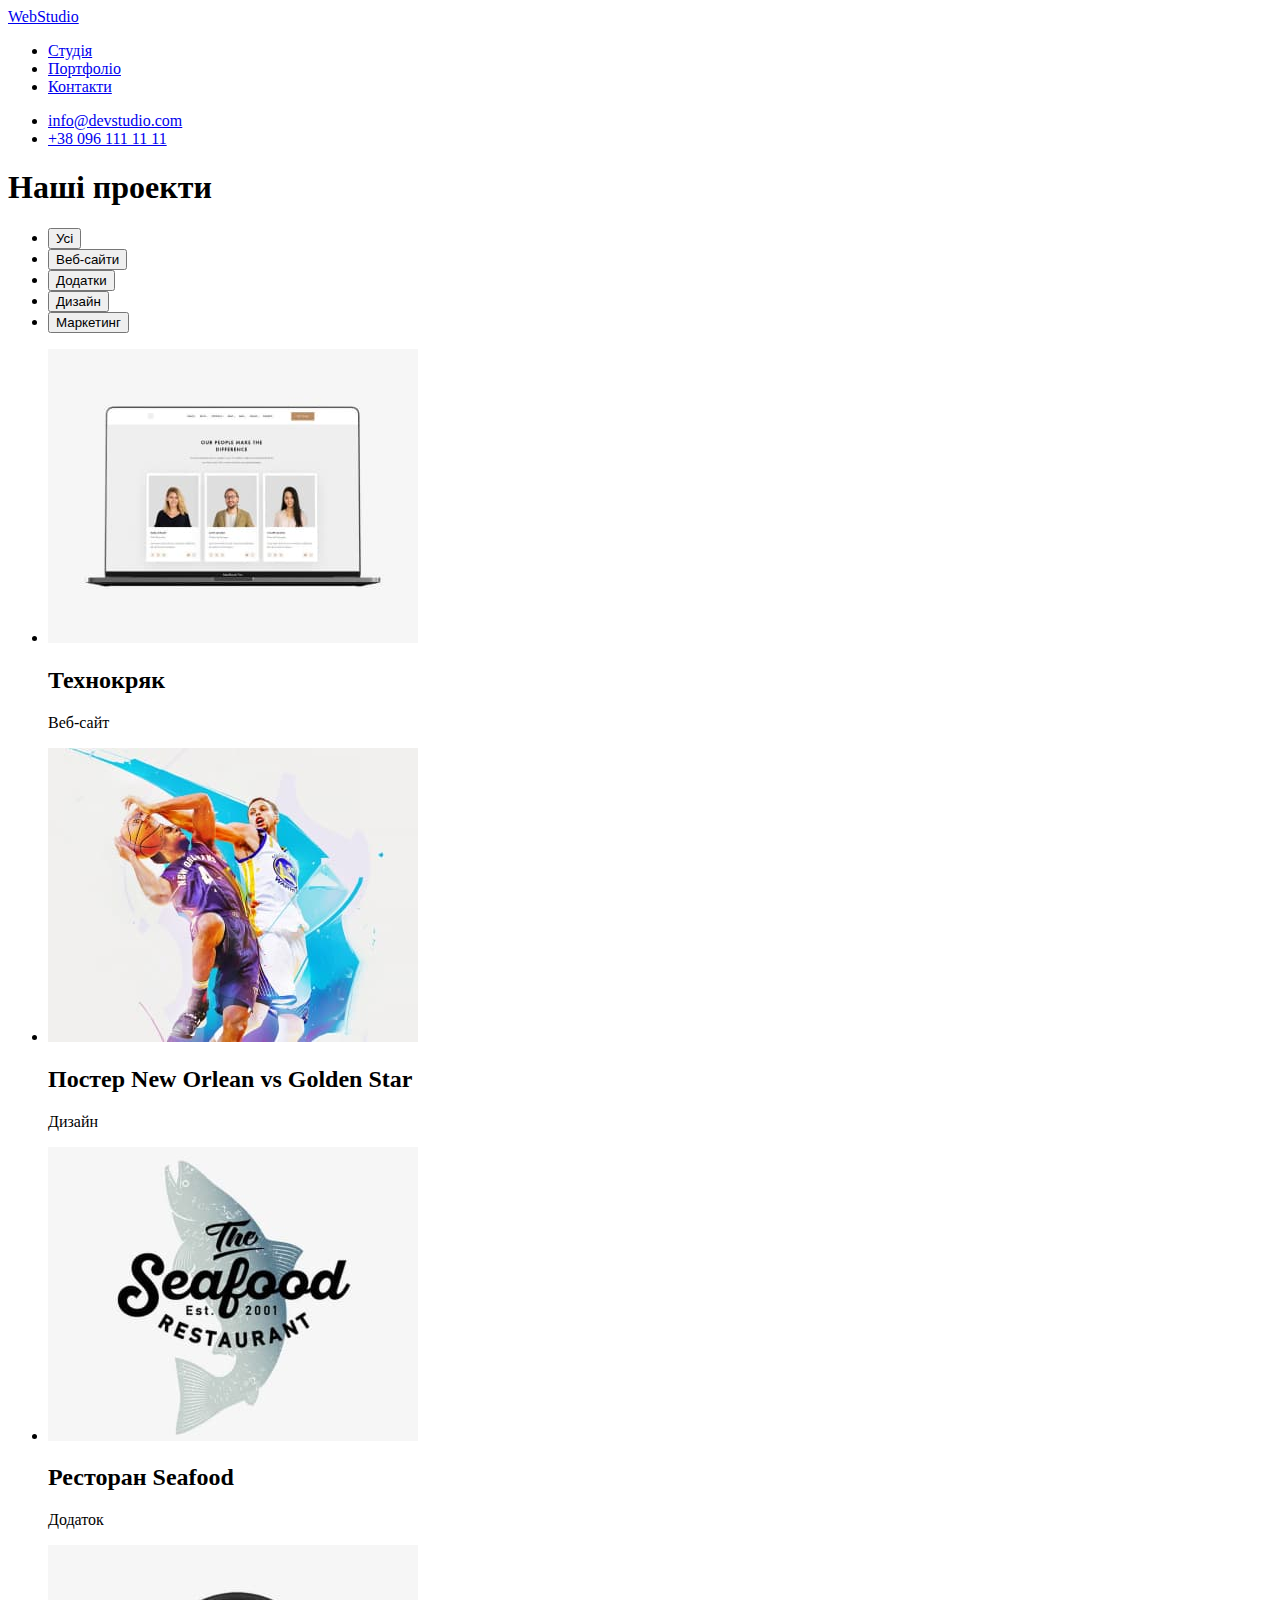
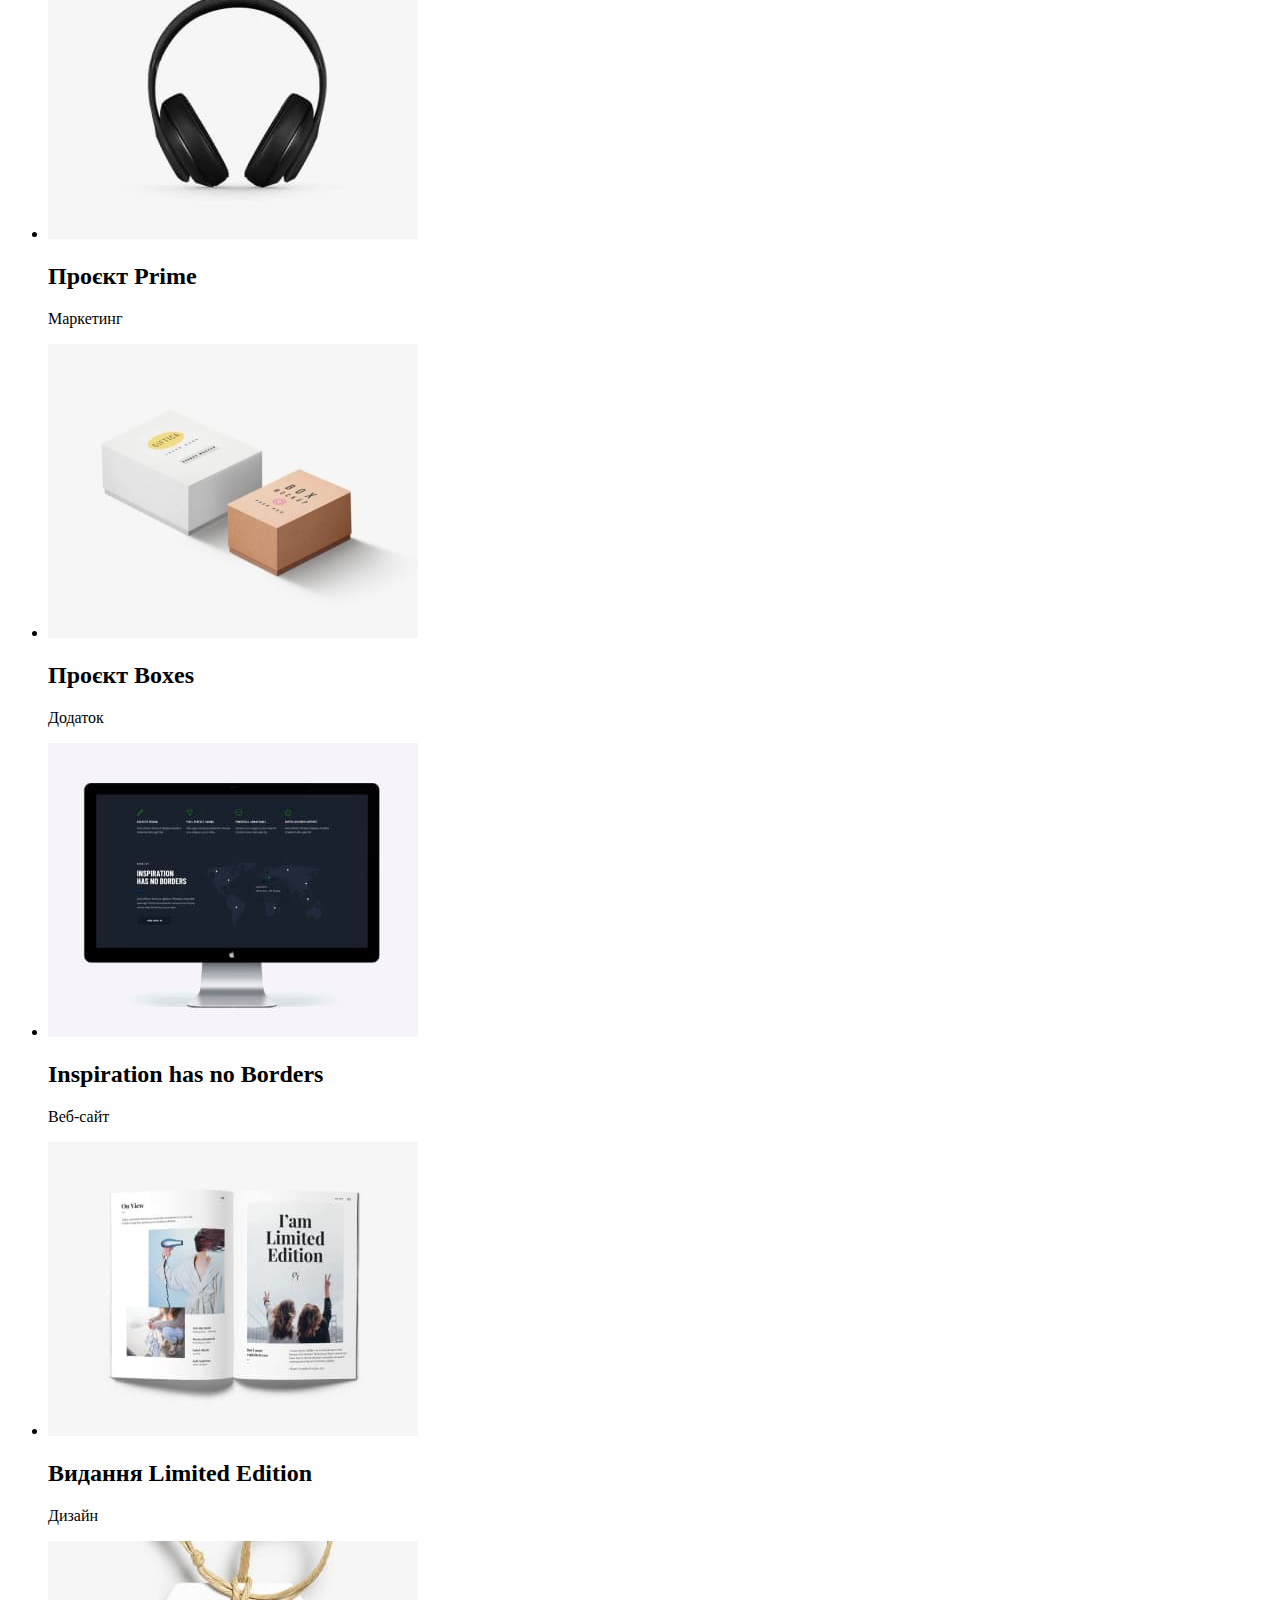
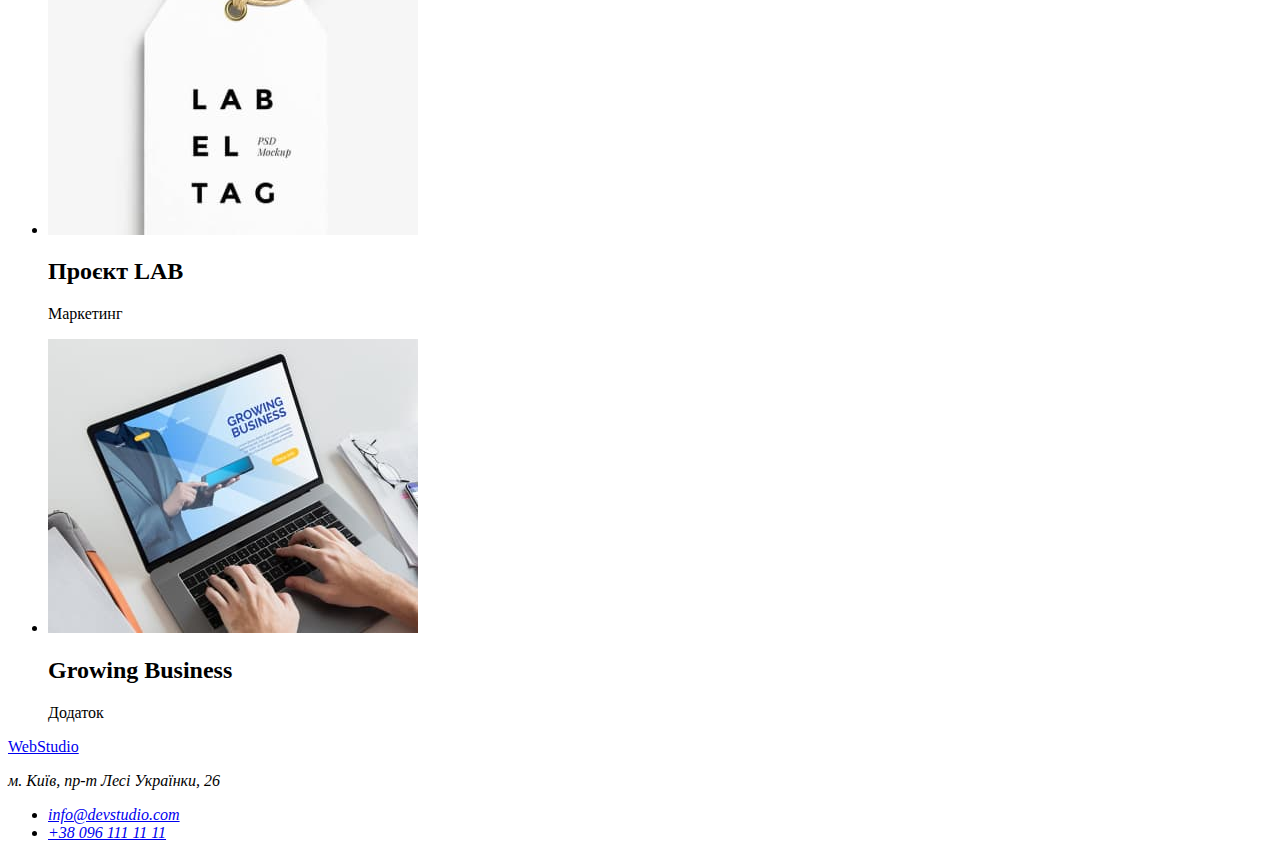
==== portfolio.html @ 691289c3 "html" ====
<!DOCTYPE html>
<html lang="uk">
  <head>
    <meta charset="UTF-8" />
    <meta http-equiv="X-UA-Compatible" content="IE=edge" />
    <meta name="viewport" content="width=device-width, initial-scale=1.0" />
    <link rel="stylesheet" href="./css/styles.css" />
    <title>Портфоліо</title>
  </head>
  <body>
    <header>
      <a href="./">WebStudio</a>
      <nav>
        <ul>
          <li><a href="./">Студія</a></li>
          <li><a href="./portfolio.html">Портфоліо</a></li>
          <li><a href="#">Контакти</a></li>
        </ul>
      </nav>
      <ul>
        <li><a href="mailto:info@devstudio.com">info@devstudio.com</a></li>
        <li><a href="tel:+380961111111">+38 096 111 11 11</a></li>
      </ul>
    </header>

    <main>
      <section>
        <h1 class="hidden">Наші проекти</h1>
        <!-- Список кнопок -->
        <ul>
          <li><button type="button">Усі</button></li>
          <li><button type="button">Веб-сайти</button></li>
          <li><button type="button">Додатки</button></li>
          <li><button type="button">Дизайн</button></li>
          <li><button type="button">Маркетинг</button></li>
        </ul>

        <!-- Список проектів -->
        <ul>
          <li>
            <img src="./images/project-1.jpg" alt="Веб-сайт технокряк" />
            <h2>Технокряк</h2>
            <p>Веб-сайт</p>
          </li>
          <li>
            <img src="./images/project-2.jpg" alt="Дизайн постера" />
            <h2>Постер New Orlean vs Golden Star</h2>
            <p>Дизайн</p>
          </li>
          <li>
            <img src="./images/project-3.jpg" alt="Додаток ресторану" />
            <h2>Ресторан Seafood</h2>
            <p>Додаток</p>
          </li>
          <li>
            <img src="./images/project-4.jpg" alt="Проєкт Prime" />
            <h2>Проєкт Prime</h2>
            <p>Маркетинг</p>
          </li>
          <li>
            <img src="./images/project-5.jpg" alt="Проєкт Boxes" />
            <h2>Проєкт Boxes</h2>
            <p>Додаток</p>
          </li>
          <li>
            <img src="./images/project-6.jpg" alt="Веб-сайт" />
            <h2>Inspiration has no Borders</h2>
            <p>Веб-сайт</p>
          </li>
          <li>
            <img src="./images/project-7.jpg" alt="Дизайн" />
            <h2>Видання Limited Edition</h2>
            <p>Дизайн</p>
          </li>
          <li>
            <img src="./images/project-8.jpg" alt="Проєкт LAB" />
            <h2>Проєкт LAB</h2>
            <p>Маркетинг</p>
          </li>
          <li>
            <img src="./images/project-9.jpg" alt="Додаток" />
            <h2>Growing Business</h2>
            <p>Додаток</p>
          </li>
        </ul>
      </section>
    </main>

    <footer>
      <a href="./index.html">WebStudio</a>
      <address>
        <p>м. Київ, пр-т Лесі Українки, 26</p>
        <ul>
          <li><a href="mailto:info@devstudio.com">info@devstudio.com</a></li>
          <li><a href="tel:+380961111111">+38 096 111 11 11</a></li>
        </ul>
      </address>
    </footer>
  </body>
</html>
---- css/styles.css ----

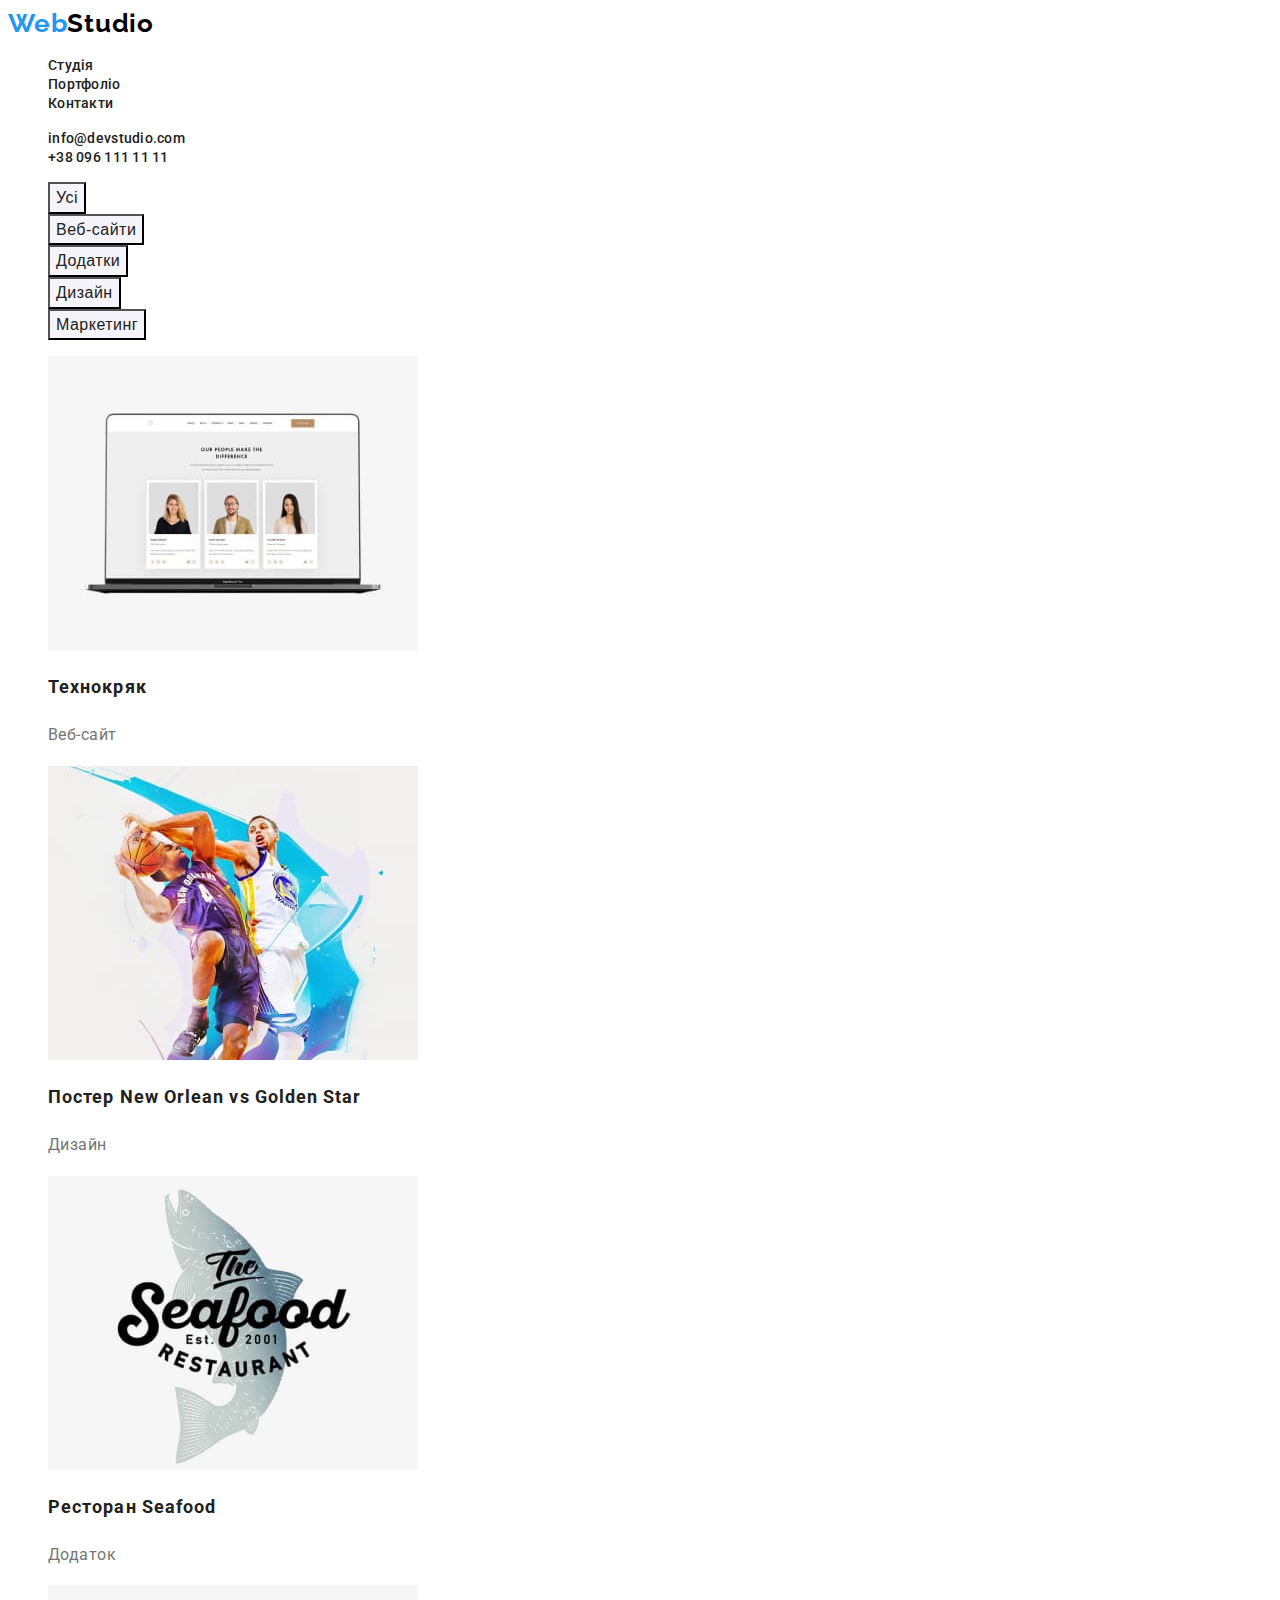
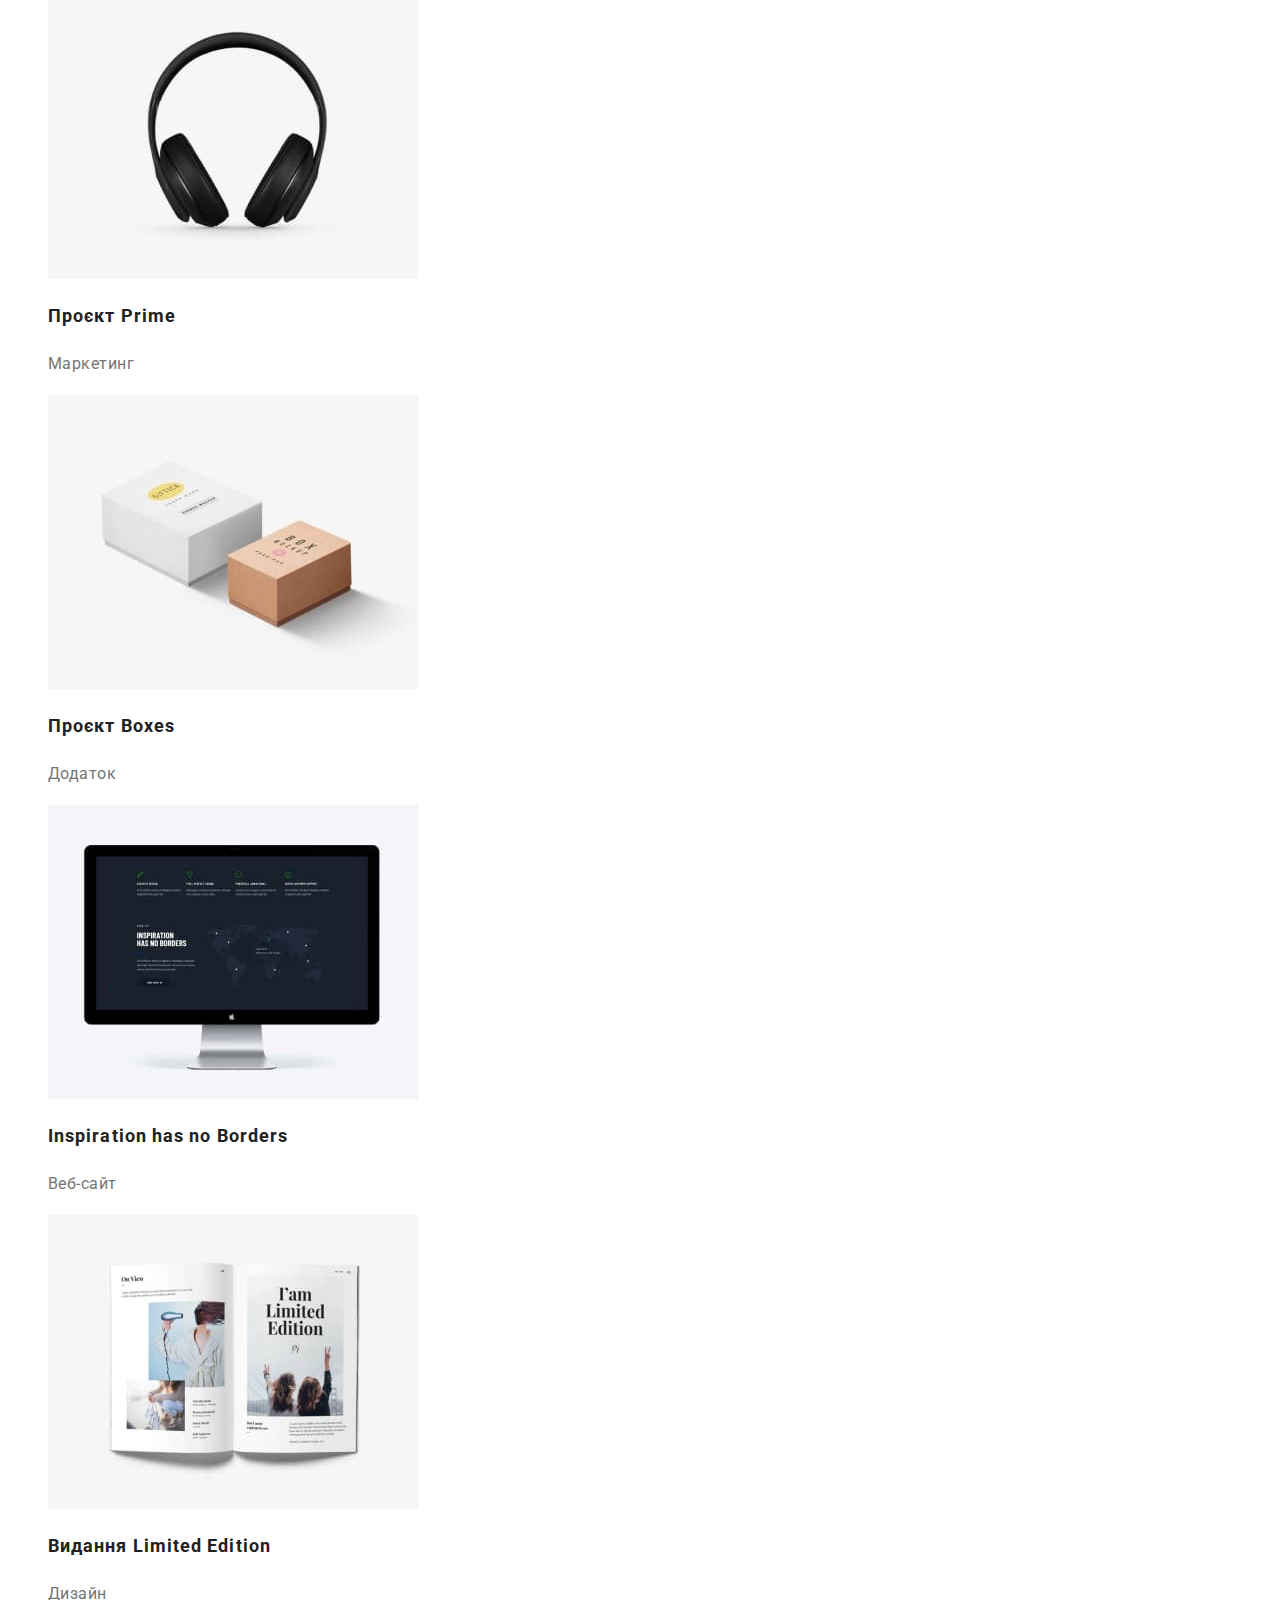
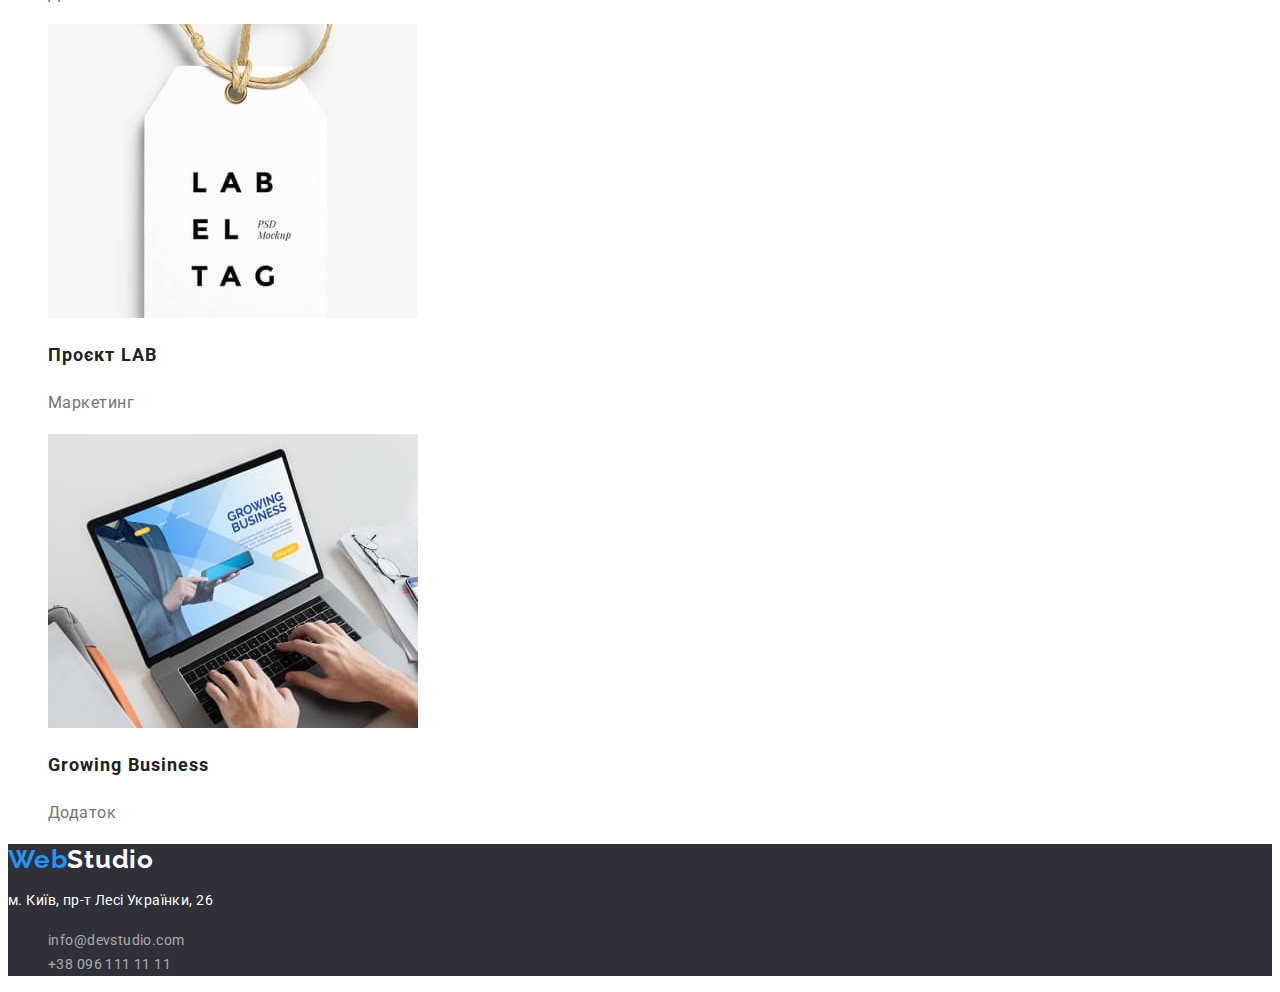
==== commit e9b4c608: "hw-02" ====
--- a/portfolio.html
+++ b/portfolio.html
@@ -4,95 +4,101 @@
     <meta charset="UTF-8" />
     <meta http-equiv="X-UA-Compatible" content="IE=edge" />
     <meta name="viewport" content="width=device-width, initial-scale=1.0" />
-    <link rel="stylesheet" href="./css/styles.css" />
+    <link rel="preconnect" href="https://fonts.googleapis.com" />
+    <link rel="preconnect" href="https://fonts.gstatic.com" crossorigin />
+    <link
+      href="https://fonts.googleapis.com/css2?family=Raleway:wght@700&family=Roboto:wght@400;500;700;900&display=swap"
+      rel="stylesheet"
+    />
+   <link rel="stylesheet" href="/css/styles.css">
     <title>Портфоліо</title>
   </head>
   <body>
-    <header>
-      <a href="./">WebStudio</a>
+     <header class="header">
+      <a href="./" class="logo"><span class="logo-color">Web</span>Studio</a>
       <nav>
-        <ul>
-          <li><a href="./">Студія</a></li>
-          <li><a href="./portfolio.html">Портфоліо</a></li>
-          <li><a href="#">Контакти</a></li>
+        <ul class="header-list list">
+          <li class="header-list-item"><a href="./" class="header-list-link">Студія</a></li>
+          <li class="header-list-item"><a href="./portfolio.html" class="header-list-link">Портфоліо</a></li>
+          <li class="header-list-item"><a href="#" class="header-list-link">Контакти</a></li>
         </ul>
       </nav>
-      <ul>
-        <li><a href="mailto:info@devstudio.com">info@devstudio.com</a></li>
-        <li><a href="tel:+380961111111">+38 096 111 11 11</a></li>
+      <ul class="header-list list">
+        <li class="contact-list-item"><a href="mailto:info@devstudio.com" class="contact-item">info@devstudio.com</a></li>
+        <li class="contact-list-item"><a href="tel:+380961111111" class="contact-item">+38 096 111 11 11</a></li>
       </ul>
     </header>
 
     <main>
-      <section>
-        <h1 class="hidden">Наші проекти</h1>
+      <section class="portfolio">
+        <h1 hidden>Наші проекти</h1>
         <!-- Список кнопок -->
-        <ul>
-          <li><button type="button">Усі</button></li>
-          <li><button type="button">Веб-сайти</button></li>
-          <li><button type="button">Додатки</button></li>
-          <li><button type="button">Дизайн</button></li>
-          <li><button type="button">Маркетинг</button></li>
+        <ul class="btn-list list">
+          <li class="btn-list-item"><button type="button" class="btn-btn">Усі</button></li>
+          <li class="btn-list-item"><button type="button" class="btn-btn">Веб-сайти</button></li>
+          <li class="btn-list-item"><button type="button" class="btn-btn">Додатки</button></li>
+          <li class="btn-list-item"><button type="button" class="btn-btn">Дизайн</button></li>
+          <li class="btn-list-item"><button type="button" class="btn-btn">Маркетинг</button></li>
         </ul>
 
         <!-- Список проектів -->
-        <ul>
-          <li>
-            <img src="./images/project-1.jpg" alt="Веб-сайт технокряк" />
-            <h2>Технокряк</h2>
-            <p>Веб-сайт</p>
+        <ul class="post-list list">
+          <li class="post-list-item">
+            <img src="./images/project-1.jpg" alt="Веб-сайт технокряк" width="370px" height="294px"/>
+            <h2 class="post-list-title">Технокряк</h2>
+            <p class="post-list-text">Веб-сайт</p>
           </li>
-          <li>
-            <img src="./images/project-2.jpg" alt="Дизайн постера" />
-            <h2>Постер New Orlean vs Golden Star</h2>
-            <p>Дизайн</p>
+          <li class="post-list-item">
+            <img src="./images/project-2.jpg" alt="Дизайн постера" width="370px" height="294px" />
+            <h2 class="post-list-title">Постер New Orlean vs Golden Star</h2>
+            <p class="post-list-text">Дизайн</p>
           </li>
-          <li>
-            <img src="./images/project-3.jpg" alt="Додаток ресторану" />
-            <h2>Ресторан Seafood</h2>
-            <p>Додаток</p>
+          <li class="post-list-item">
+            <img src="./images/project-3.jpg" alt="Додаток ресторану" width="370px" height="294px"/>
+            <h2 class="post-list-title">Ресторан Seafood</h2>
+            <p class="post-list-text">Додаток</p>
           </li>
-          <li>
-            <img src="./images/project-4.jpg" alt="Проєкт Prime" />
-            <h2>Проєкт Prime</h2>
-            <p>Маркетинг</p>
+          <li class="post-list-item">
+            <img src="./images/project-4.jpg" alt="Проєкт Prime" width="370px" height="294px"/>
+            <h2 class="post-list-title">Проєкт Prime</h2>
+            <p class="post-list-text">Маркетинг</p>
           </li>
-          <li>
-            <img src="./images/project-5.jpg" alt="Проєкт Boxes" />
-            <h2>Проєкт Boxes</h2>
-            <p>Додаток</p>
+          <li class="post-list-item">
+            <img src="./images/project-5.jpg" alt="Проєкт Boxes" width="370px" height="294px"/>
+            <h2 class="post-list-title">Проєкт Boxes</h2>
+            <p class="post-list-text">Додаток</p>
           </li>
-          <li>
-            <img src="./images/project-6.jpg" alt="Веб-сайт" />
-            <h2>Inspiration has no Borders</h2>
-            <p>Веб-сайт</p>
+          <li class="post-list-item">
+            <img src="./images/project-6.jpg" alt="Веб-сайт" width="370px" height="294px"/>
+            <h2 class="post-list-title">Inspiration has no Borders</h2>
+            <p class="post-list-text">Веб-сайт</p>
           </li>
-          <li>
-            <img src="./images/project-7.jpg" alt="Дизайн" />
-            <h2>Видання Limited Edition</h2>
-            <p>Дизайн</p>
+          <li class="post-list-item">
+            <img src="./images/project-7.jpg" alt="Дизайн" width="370px" height="294px"/>
+            <h2 class="post-list-title">Видання Limited Edition</h2>
+            <p class="post-list-text">Дизайн</p>
           </li>
-          <li>
-            <img src="./images/project-8.jpg" alt="Проєкт LAB" />
-            <h2>Проєкт LAB</h2>
-            <p>Маркетинг</p>
+          <li class="post-list-item">
+            <img src="./images/project-8.jpg" alt="Проєкт LAB" width="370px" height="294px"/>
+            <h2 class="post-list-title">Проєкт LAB</h2>
+            <p class="post-list-text">Маркетинг</p>
           </li>
-          <li>
-            <img src="./images/project-9.jpg" alt="Додаток" />
-            <h2>Growing Business</h2>
-            <p>Додаток</p>
+          <li class="post-list-item">
+            <img src="./images/project-9.jpg" alt="Додаток" width="370px" height="294px"/>
+            <h2 class="post-list-title">Growing Business</h2>
+            <p class="post-list-text">Додаток</p>
           </li>
         </ul>
       </section>
     </main>
 
-    <footer>
-      <a href="./index.html">WebStudio</a>
-      <address>
-        <p>м. Київ, пр-т Лесі Українки, 26</p>
-        <ul>
-          <li><a href="mailto:info@devstudio.com">info@devstudio.com</a></li>
-          <li><a href="tel:+380961111111">+38 096 111 11 11</a></li>
+   <footer class="footer">
+      <a href="./" class="logo"><span class="logo-color">Web</span>Studio</a>
+      <address class="address">
+        <p class="address-text">м. Київ, пр-т Лесі Українки, 26</p>
+        <ul class=" address-list list">
+          <li class="address-list-item"><a href="mailto:info@devstudio.com" class="address-list-link">info@devstudio.com</a></li>
+          <li class="address-list-item"><a href="tel:+380961111111" class="address-list-link">+38 096 111 11 11</a></li>
         </ul>
       </address>
     </footer>
--- a/css/styles.css
+++ b/css/styles.css
@@ -1 +1,254 @@
-
+:root {
+  --accent-color: #2196f3;
+  --primery-text-color:#212121;
+  --secondary-text-color: #757575;
+  --text-color:#000000;
+  --title-white-color: #ffffff;
+  --background-primary-color:#FFFFFF;
+  --background-secondary-color:#2F303A;
+  --background-tertiary-color:#F5F4FA;
+}
+
+body {
+  font-family: "Roboto", sans-serif;
+  background-color: var(--background-primary-color);
+  
+}
+
+
+.list {
+  list-style: none;
+}
+
+/* ___________________HEADER_________________ */
+
+.header {
+  text-decoration: none;
+}
+
+.logo {
+  font-family: "Raleway";
+  font-weight: 700;
+  font-size: 26px;
+  line-height: 1.2;
+  letter-spacing: 0.03em;
+  color: var(--text-color);
+  text-decoration: inherit;
+}
+.logo-color {
+  color: var(--accent-color);
+}
+.header-list {
+}
+.header-list-item {
+}
+
+.header-list-link,
+.contact-item {
+  font-weight: 500;
+  font-size: 14px;
+  line-height: 1.14;
+  letter-spacing: 0.02em;
+  color: var(--primery-text-color); 
+  text-decoration: inherit;
+}
+
+.header-list .header-list-link:hover,
+.header-list .header-list-link:focus {
+  color: var(--accent-color);
+}
+
+.contact-list {
+}
+.contact-list-item {
+}
+
+.contact-item:hover,
+.contact-item:focus {
+  color: var(--accent-color);
+}
+
+
+/* ___________________HERO_______________________ */
+
+.hero {
+    background-color: var(--background-secondary-color);
+}
+.hero-title {
+    font-style: normal;
+font-weight: 900;
+font-size: 44px;
+line-height: 1.4;
+text-align: center;
+letter-spacing: 0.06em;
+text-transform: uppercase;
+color: var(--title-white-color);
+}
+.hero-btn {
+font-weight: 700;
+font-size: 16px;
+line-height: 1.8;
+display: flex;
+align-items: center;
+text-align: center;
+letter-spacing: 0.06em;
+cursor: pointer;
+color: var(--title-white-color);
+background-color: var(--accent-color);
+}
+
+
+/* __________________BENEFITS_________________ */
+
+
+.benefits {
+}
+.benefits-list {
+}
+
+.benefits-list-item {
+}
+.benefits-title {
+font-size: 14px;
+line-height: 1.1;
+letter-spacing: 0.03em;
+text-transform: uppercase;
+color: var(--primery-text-color);
+}
+.benefits-text {
+font-size: 14px;
+line-height: 1.7;
+letter-spacing: 0.03em;
+color: var(--secondary-text-color);
+}
+
+
+
+/* _______________________WORK___________________ */
+
+.work-title{
+
+font-size: 36px;
+line-height: 1.2;
+text-align: center;
+letter-spacing: 0.03em;
+color: var(--primery-text-color);
+}
+
+
+/* ___________________TEAM__________________ */
+
+.team {
+    background-color:var(--background-tertiary-color);
+}
+.team-title {
+font-size: 36px;
+line-height: 1.2;
+text-align: center;
+letter-spacing: 0.03em;
+color: var(--primery-text-color);
+}
+
+.team-list {
+}
+.list {
+}
+.team-list-item {
+}
+.member-title {
+    font-weight: 500;
+font-size: 16px;
+line-height: 1.2;
+letter-spacing: 0.03em;
+color: var(--primery-text-color);
+}
+.team-list-text {
+    font-size: 16px;
+line-height: 1.2;
+letter-spacing: 0.03em;
+color: var(--secondary-text-color);
+}
+
+/* ____________FOOTER________________ */
+
+.footer .logo{
+    color: var(--title-white-color);
+}
+
+.footer {
+    background-color: var(--background-secondary-color);
+}
+
+.address {
+    font-style: normal;
+}
+.address-text {
+font-size: 14px;
+line-height: 1.7;
+letter-spacing: 0.03em;
+color: var(--title-white-color);
+
+}
+.address-list {
+    
+}
+.list {
+}
+.address-list-item {
+    
+}
+.address-list-link {
+font-size: 14px;
+line-height: 1.7;
+letter-spacing: 0.03em;
+color: rgba(255, 255, 255, 0.6);
+text-decoration: none;
+}
+
+
+
+
+
+/* _____________________PORTFOLIO________________ */
+
+.portfolio {
+}
+.btn-list {
+}
+.list {
+}
+.btn-list-item {
+}
+.btn-btn {
+font-weight: 500;
+font-size: 16px;
+line-height: 1.6;
+text-align: center;
+letter-spacing: 0.03em;
+color: var(--primery-text-color);
+background: var(--background-tertiary-color);
+cursor: pointer;
+}
+
+.btn-btn:hover,
+.btn-btn:focus {
+    background-color: var(--accent-color);
+    color: var(--title-white-color);
+}
+
+.post-list {
+}
+.post-list-item {
+}
+.post-list-title {
+font-size: 18px;
+line-height: 2;
+letter-spacing: 0.06em;
+color: var(--primery-text-color);
+}
+.post-list-text {
+    font-size: 16px;
+line-height: 1.8;
+letter-spacing: 0.03em;
+color: var(--secondary-text-color);
+}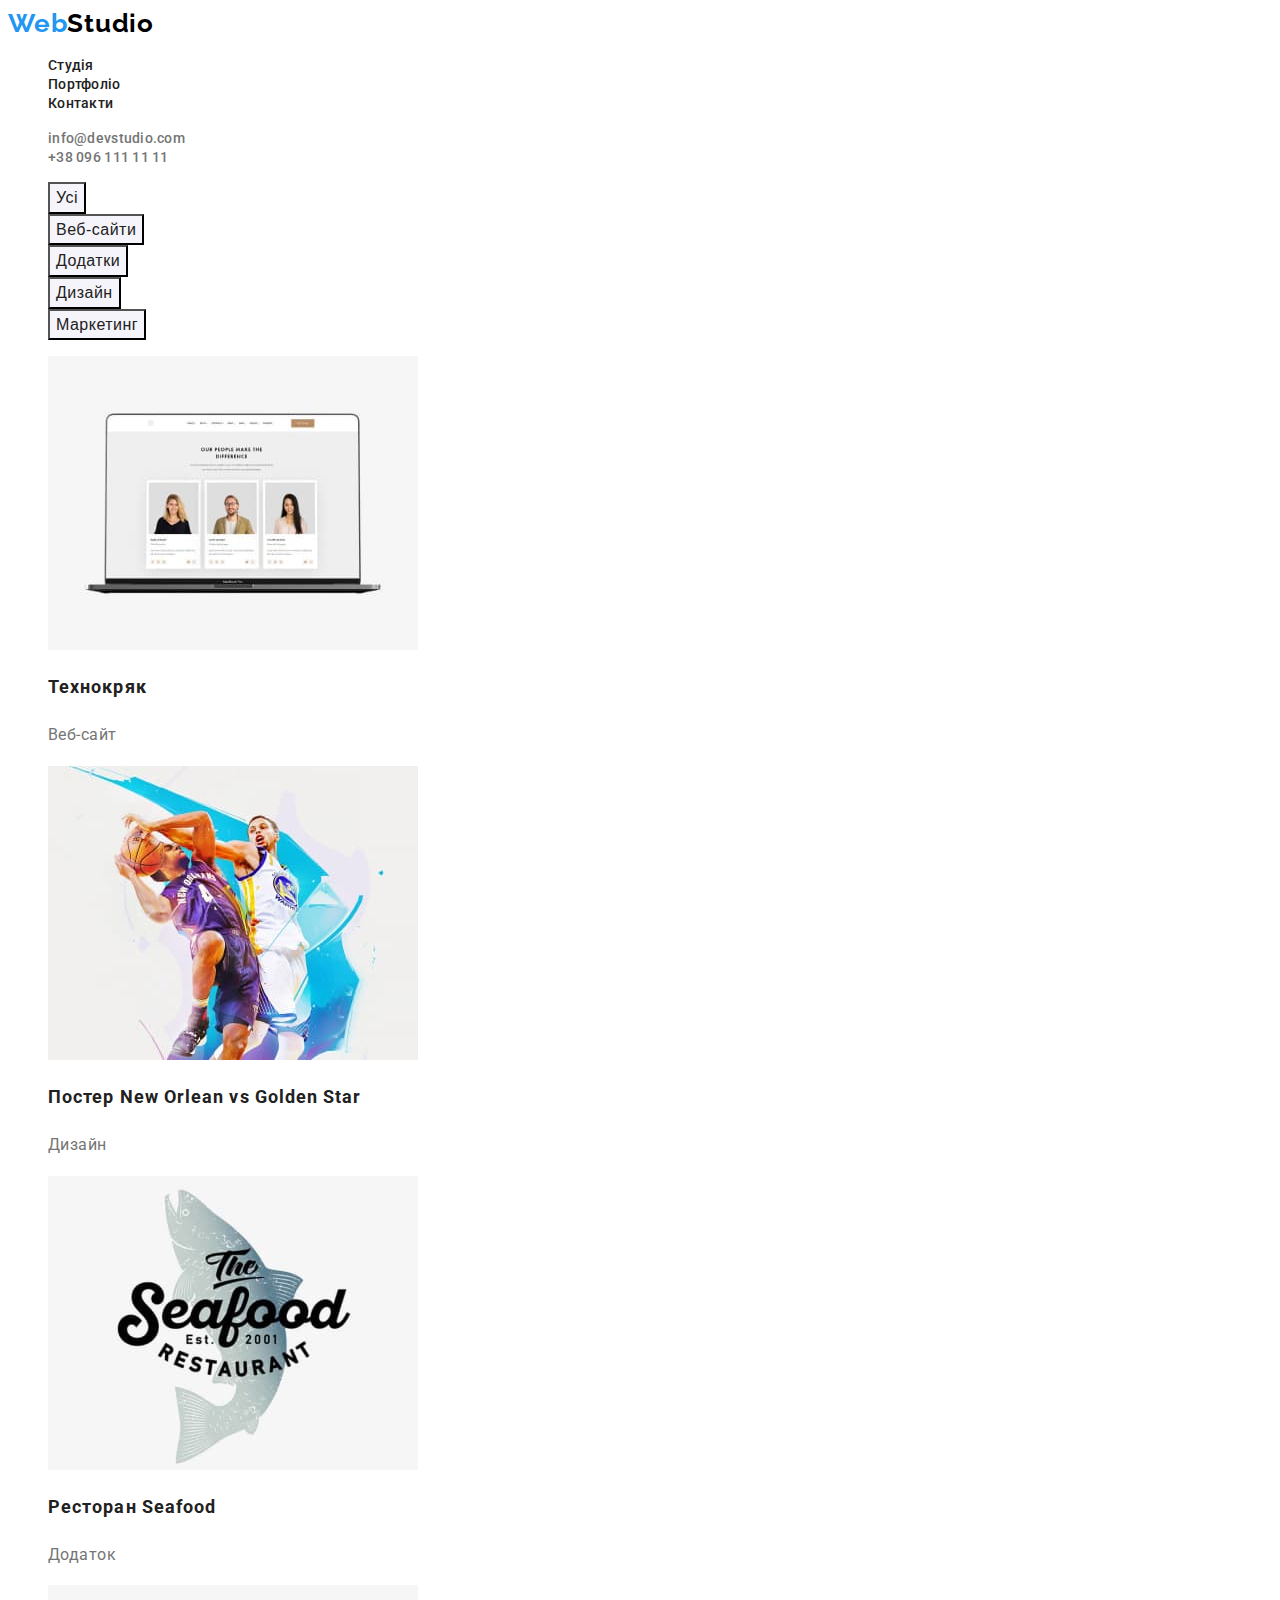
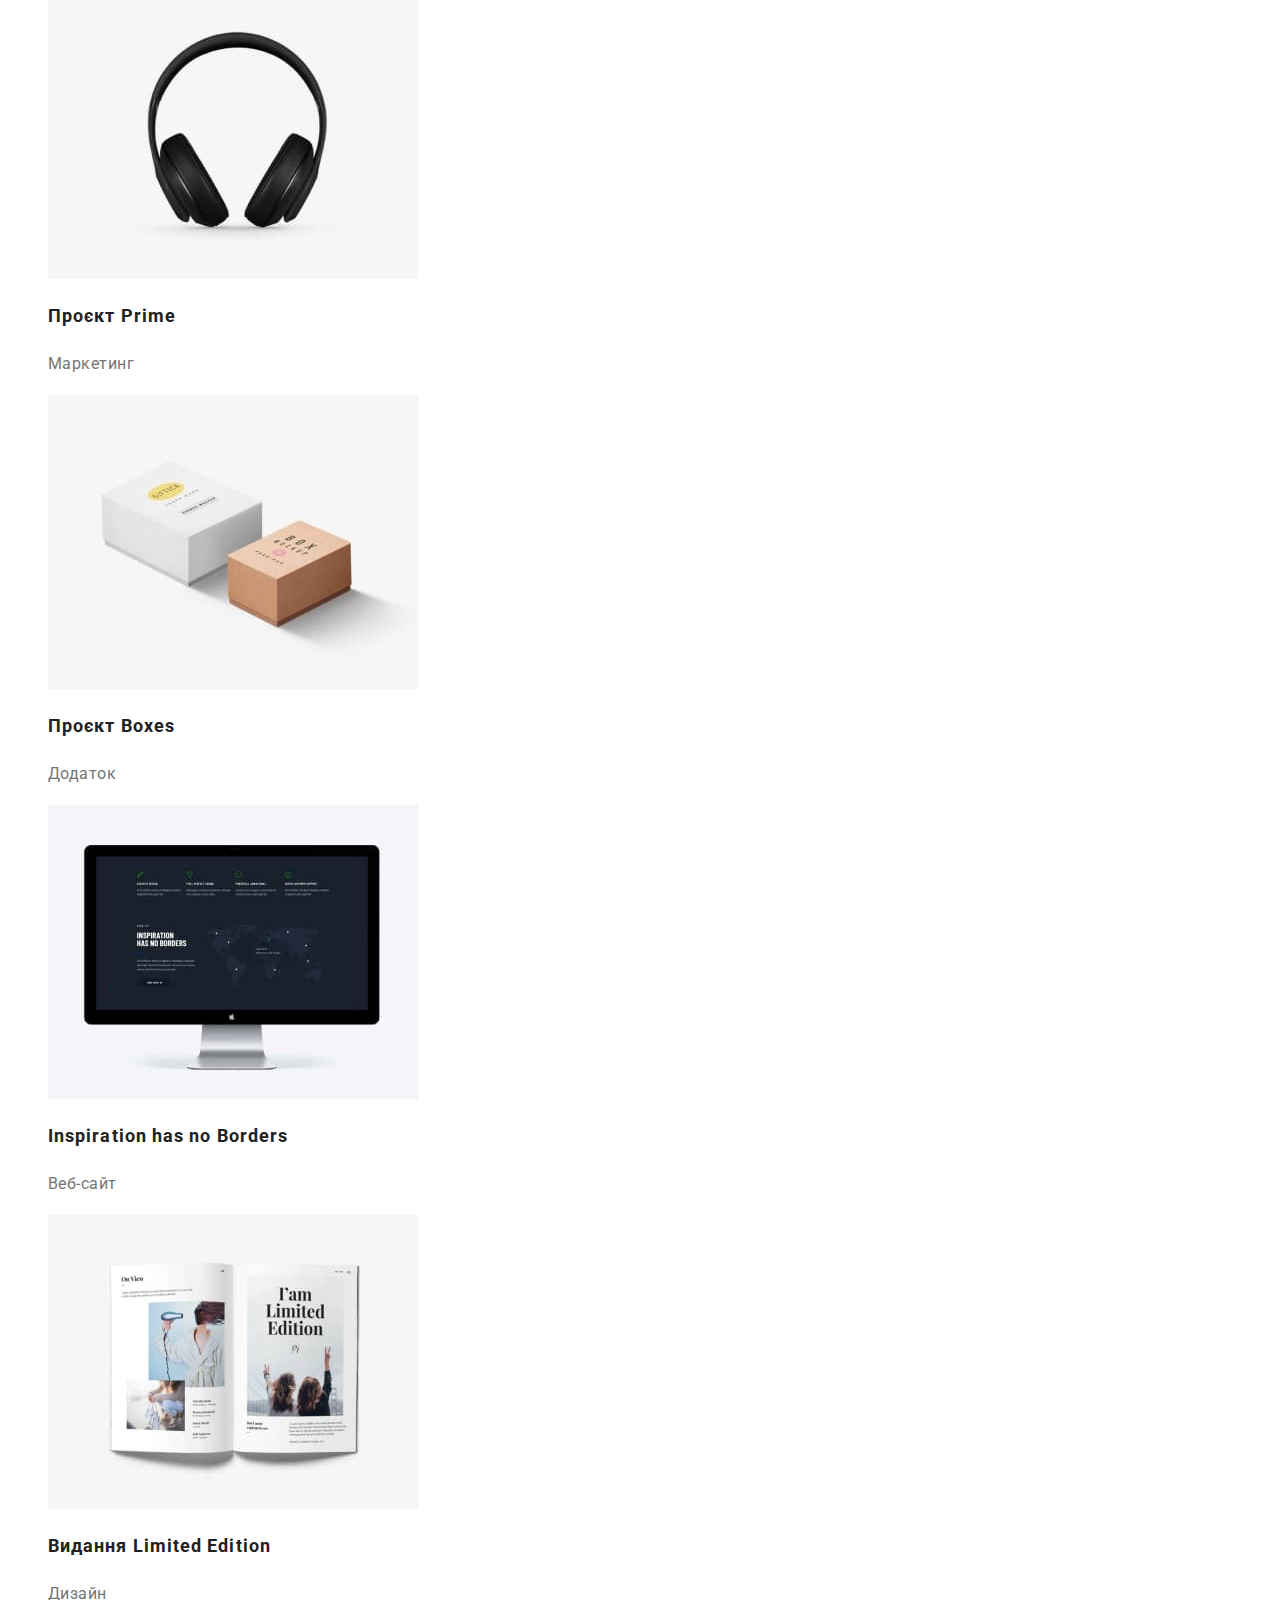
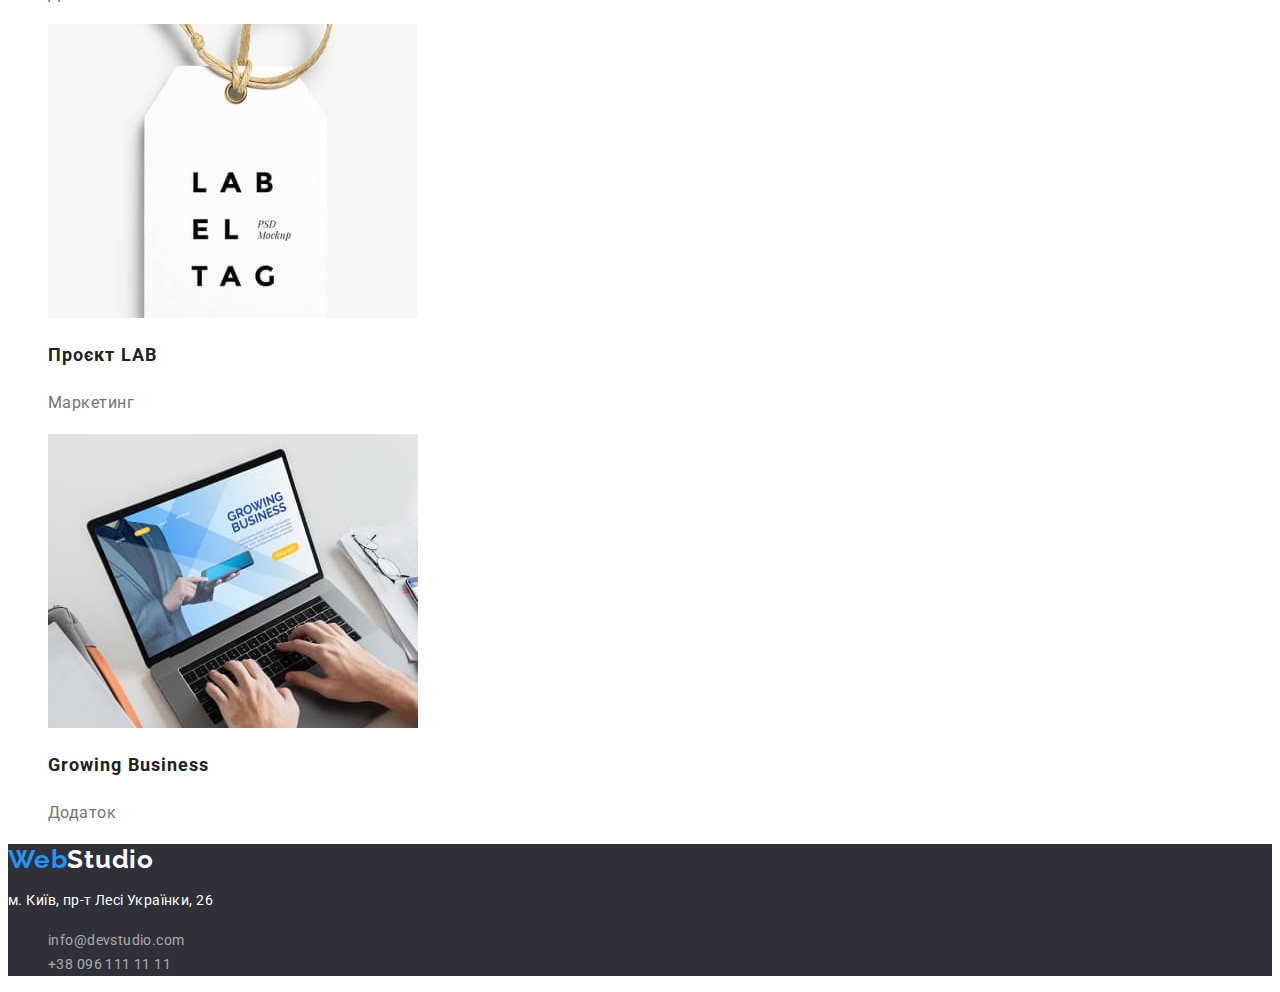
==== commit 3e112562: "hw-02-corrections" ====
--- a/portfolio.html
+++ b/portfolio.html
@@ -10,7 +10,7 @@
       href="https://fonts.googleapis.com/css2?family=Raleway:wght@700&family=Roboto:wght@400;500;700;900&display=swap"
       rel="stylesheet"
     />
-   <link rel="stylesheet" href="/css/styles.css">
+   <link rel="stylesheet" href="./css/styles.css">
     <title>Портфоліо</title>
   </head>
   <body>
--- a/css/styles.css
+++ b/css/styles.css
@@ -1,20 +1,18 @@
 :root {
   --accent-color: #2196f3;
-  --primery-text-color:#212121;
+  --primery-text-color: #212121;
   --secondary-text-color: #757575;
-  --text-color:#000000;
+  --text-color: #000000;
   --title-white-color: #ffffff;
-  --background-primary-color:#FFFFFF;
-  --background-secondary-color:#2F303A;
-  --background-tertiary-color:#F5F4FA;
+  --background-primary-color: #ffffff;
+  --background-secondary-color: #2f303a;
+  --background-tertiary-color: #f5f4fa;
 }
 
 body {
   font-family: "Roboto", sans-serif;
   background-color: var(--background-primary-color);
-  
-}
-
+}
 
 .list {
   list-style: none;
@@ -38,18 +36,22 @@
 .logo-color {
   color: var(--accent-color);
 }
-.header-list {
-}
-.header-list-item {
-}
-
-.header-list-link,
-.contact-item {
+
+.header-list-link {
   font-weight: 500;
   font-size: 14px;
   line-height: 1.14;
   letter-spacing: 0.02em;
-  color: var(--primery-text-color); 
+  color: var(--primery-text-color);
+  text-decoration: inherit;
+}
+
+.contact-item {
+  font-weight: 500;
+  font-size: 14px;
+  line-height: 1.14;
+  letter-spacing: 0.02em;
+  color: var(--secondary-text-color);
   text-decoration: inherit;
 }
 
@@ -58,197 +60,161 @@
   color: var(--accent-color);
 }
 
-.contact-list {
-}
-.contact-list-item {
-}
-
 .contact-item:hover,
 .contact-item:focus {
   color: var(--accent-color);
 }
 
-
 /* ___________________HERO_______________________ */
 
 .hero {
-    background-color: var(--background-secondary-color);
+  background-color: var(--background-secondary-color);
 }
 .hero-title {
-    font-style: normal;
-font-weight: 900;
-font-size: 44px;
-line-height: 1.4;
-text-align: center;
-letter-spacing: 0.06em;
-text-transform: uppercase;
-color: var(--title-white-color);
+  font-style: normal;
+  font-weight: 900;
+  font-size: 44px;
+  line-height: 1.4;
+  text-align: center;
+  letter-spacing: 0.06em;
+  text-transform: uppercase;
+  color: var(--title-white-color);
 }
 .hero-btn {
-font-weight: 700;
-font-size: 16px;
-line-height: 1.8;
-display: flex;
-align-items: center;
-text-align: center;
-letter-spacing: 0.06em;
-cursor: pointer;
-color: var(--title-white-color);
-background-color: var(--accent-color);
-}
-
+  font-family: "Roboto", sans-serif;
+  font-weight: 700;
+  font-size: 16px;
+  line-height: 1.8;
+  letter-spacing: 0.06em;
+  cursor: pointer;
+  color: var(--title-white-color);
+  background-color: var(--accent-color);
+}
+
+.hero-btn:hover,
+.hero-btn:focus {
+  background-color: #188ce8;
+}
 
 /* __________________BENEFITS_________________ */
 
-
-.benefits {
-}
-.benefits-list {
-}
-
-.benefits-list-item {
-}
 .benefits-title {
-font-size: 14px;
-line-height: 1.1;
-letter-spacing: 0.03em;
-text-transform: uppercase;
-color: var(--primery-text-color);
+  font-size: 14px;
+  line-height: 1.1;
+  letter-spacing: 0.03em;
+  text-transform: uppercase;
+  color: var(--primery-text-color);
 }
 .benefits-text {
-font-size: 14px;
-line-height: 1.7;
-letter-spacing: 0.03em;
-color: var(--secondary-text-color);
-}
-
-
+  font-size: 14px;
+  line-height: 1.7;
+  letter-spacing: 0.03em;
+  color: var(--secondary-text-color);
+}
 
 /* _______________________WORK___________________ */
 
-.work-title{
-
-font-size: 36px;
-line-height: 1.2;
-text-align: center;
-letter-spacing: 0.03em;
-color: var(--primery-text-color);
-}
-
+.work-title {
+  font-size: 36px;
+  line-height: 1.2;
+  text-align: center;
+  letter-spacing: 0.03em;
+  color: var(--primery-text-color);
+}
 
 /* ___________________TEAM__________________ */
 
 .team {
-    background-color:var(--background-tertiary-color);
+  background-color: var(--background-tertiary-color);
 }
 .team-title {
-font-size: 36px;
-line-height: 1.2;
-text-align: center;
-letter-spacing: 0.03em;
-color: var(--primery-text-color);
-}
-
-.team-list {
-}
-.list {
-}
-.team-list-item {
-}
+  font-size: 36px;
+  line-height: 1.2;
+  text-align: center;
+  letter-spacing: 0.03em;
+  color: var(--primery-text-color);
+}
+
 .member-title {
-    font-weight: 500;
-font-size: 16px;
-line-height: 1.2;
-letter-spacing: 0.03em;
-color: var(--primery-text-color);
+  font-weight: 500;
+  font-size: 16px;
+  line-height: 1.2;
+  letter-spacing: 0.03em;
+  color: var(--primery-text-color);
 }
 .team-list-text {
-    font-size: 16px;
-line-height: 1.2;
-letter-spacing: 0.03em;
-color: var(--secondary-text-color);
+  font-size: 16px;
+  line-height: 1.2;
+  letter-spacing: 0.03em;
+  color: var(--secondary-text-color);
 }
 
 /* ____________FOOTER________________ */
 
-.footer .logo{
-    color: var(--title-white-color);
+.footer .logo {
+  color: var(--title-white-color);
 }
 
 .footer {
-    background-color: var(--background-secondary-color);
+  background-color: var(--background-secondary-color);
 }
 
 .address {
-    font-style: normal;
+  font-style: normal;
 }
 .address-text {
-font-size: 14px;
-line-height: 1.7;
-letter-spacing: 0.03em;
-color: var(--title-white-color);
-
-}
-.address-list {
-    
-}
-.list {
-}
-.address-list-item {
-    
-}
+  font-size: 14px;
+  line-height: 1.7;
+  letter-spacing: 0.03em;
+  color: var(--title-white-color);
+}
+
 .address-list-link {
-font-size: 14px;
-line-height: 1.7;
-letter-spacing: 0.03em;
-color: rgba(255, 255, 255, 0.6);
-text-decoration: none;
-}
-
-
-
+  font-size: 14px;
+  line-height: 1.7;
+  letter-spacing: 0.03em;
+  color: rgba(255, 255, 255, 0.6);
+  text-decoration: none;
+}
+
+.address-list-link:hover,
+.address-list-link:focus {
+    color: var(--accent-color);
+}
 
 
 /* _____________________PORTFOLIO________________ */
 
-.portfolio {
-}
 .btn-list {
-}
-.list {
-}
-.btn-list-item {
-}
+  font-family: "Roboto", sans-serif;
+}
+
 .btn-btn {
-font-weight: 500;
-font-size: 16px;
-line-height: 1.6;
-text-align: center;
-letter-spacing: 0.03em;
-color: var(--primery-text-color);
-background: var(--background-tertiary-color);
-cursor: pointer;
+  font-weight: 500;
+  font-size: 16px;
+  line-height: 1.6;
+  text-align: center;
+  letter-spacing: 0.03em;
+  color: var(--primery-text-color);
+  background: var(--background-tertiary-color);
+  cursor: pointer;
 }
 
 .btn-btn:hover,
 .btn-btn:focus {
-    background-color: var(--accent-color);
-    color: var(--title-white-color);
-}
-
-.post-list {
-}
-.post-list-item {
-}
+  background-color: var(--accent-color);
+  color: var(--title-white-color);
+}
+
 .post-list-title {
-font-size: 18px;
-line-height: 2;
-letter-spacing: 0.06em;
-color: var(--primery-text-color);
+  font-size: 18px;
+  line-height: 2;
+  letter-spacing: 0.06em;
+  color: var(--primery-text-color);
 }
 .post-list-text {
-    font-size: 16px;
-line-height: 1.8;
-letter-spacing: 0.03em;
-color: var(--secondary-text-color);
-}+  font-size: 16px;
+  line-height: 1.8;
+  letter-spacing: 0.03em;
+  color: var(--secondary-text-color);
+}
